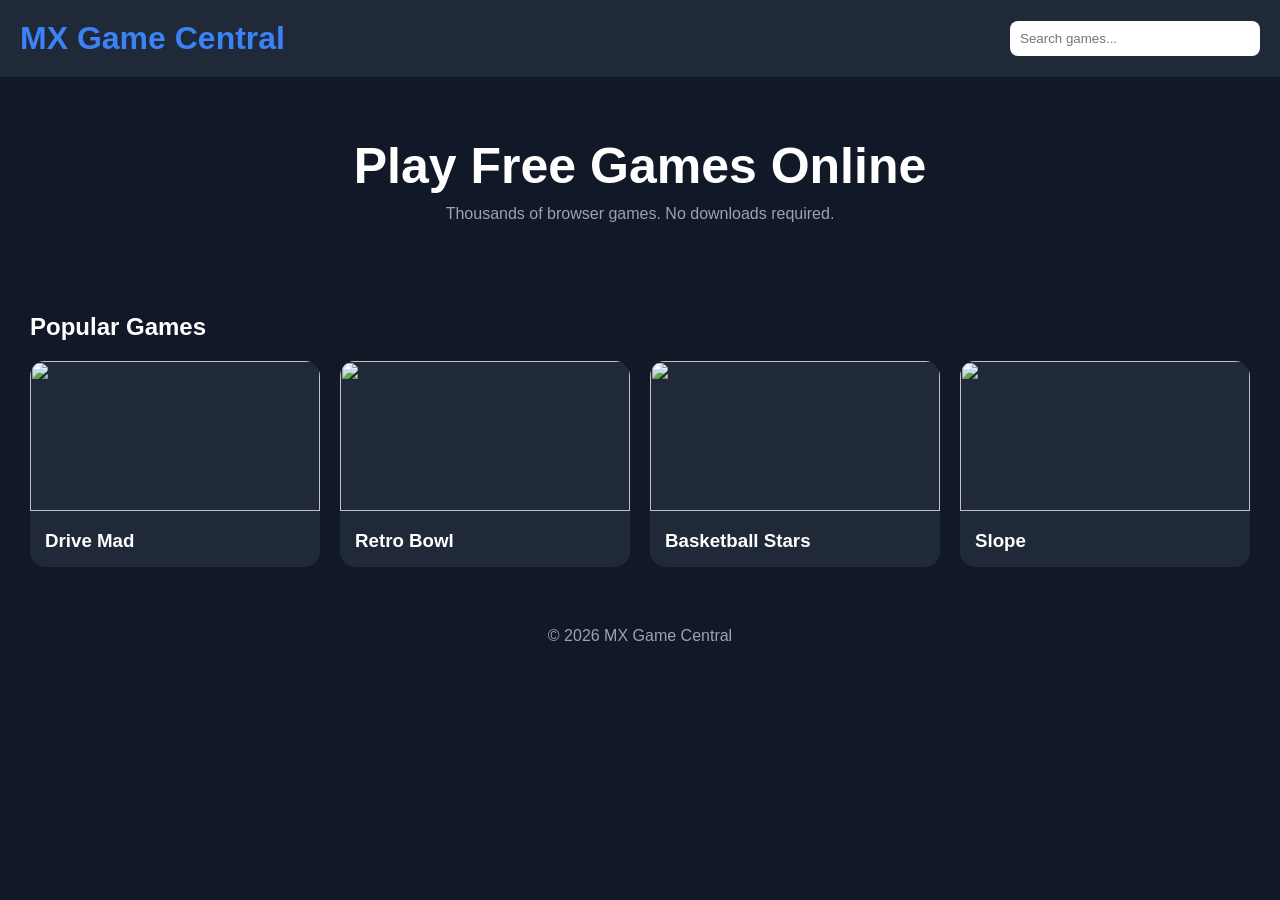
==== index.html @ 9d0a4838 "Create index.html" ====
<!DOCTYPE html>
<html lang="en">
<head>
<meta charset="UTF-8">
<meta name="viewport" content="width=device-width, initial-scale=1.0">
<title>MX Game Central</title>

<style>
*{
    margin:0;
    padding:0;
    box-sizing:border-box;
    font-family:Arial, sans-serif;
}

body{
    background:#111827;
    color:white;
}

header{
    background:#1f2937;
    padding:20px;
    display:flex;
    justify-content:space-between;
    align-items:center;
}

.logo{
    font-size:32px;
    font-weight:bold;
    color:#3b82f6;
}

.search{
    padding:10px;
    width:250px;
    border:none;
    border-radius:8px;
}

.hero{
    text-align:center;
    padding:60px 20px;
}

.hero h1{
    font-size:50px;
    margin-bottom:10px;
}

.hero p{
    color:#9ca3af;
}

.games{
    padding:30px;
}

.games h2{
    margin-bottom:20px;
}

.grid{
    display:grid;
    grid-template-columns:repeat(auto-fit,minmax(220px,1fr));
    gap:20px;
}

.card{
    background:#1f2937;
    border-radius:15px;
    overflow:hidden;
    transition:.3s;
    cursor:pointer;
}

.card:hover{
    transform:translateY(-8px);
}

.card img{
    width:100%;
    height:150px;
    object-fit:cover;
}

.card h3{
    padding:15px;
}

footer{
    text-align:center;
    padding:30px;
    color:#9ca3af;
}
</style>
</head>

<body>

<header>
    <div class="logo">MX Game Central</div>
    <input class="search" type="text" placeholder="Search games...">
</header>

<section class="hero">
    <h1>Play Free Games Online</h1>
    <p>Thousands of browser games. No downloads required.</p>
</section>

<section class="games">
    <h2>Popular Games</h2>

    <div class="grid">

        <div class="card">
            <img src="https://picsum.photos/400/250?1">
            <h3>Drive Mad</h3>
        </div>

        <div class="card">
            <img src="https://picsum.photos/400/250?2">
            <h3>Retro Bowl</h3>
        </div>

        <div class="card">
            <img src="https://picsum.photos/400/250?3">
            <h3>Basketball Stars</h3>
        </div>

        <div class="card">
            <img src="https://picsum.photos/400/250?4">
            <h3>Slope</h3>
        </div>

    </div>
</section>

<footer>
    © 2026 MX Game Central
</footer>

</body>
</html>
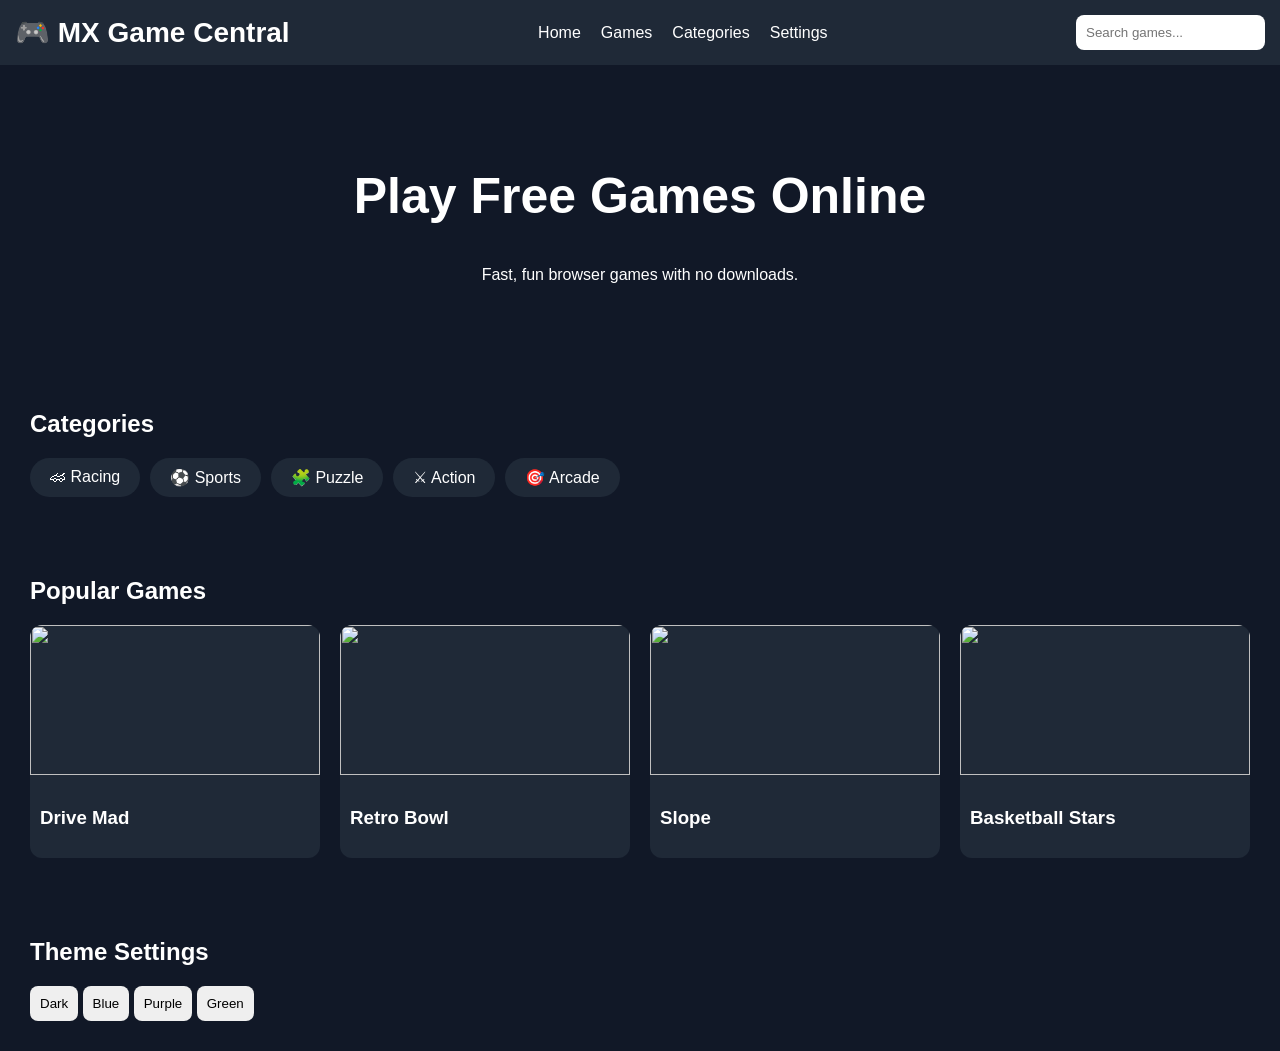
==== commit 043ee0fd: "Update index.html" ====
--- a/index.html
+++ b/index.html
@@ -6,140 +6,262 @@
 <title>MX Game Central</title>
 
 <style>
-*{
-    margin:0;
-    padding:0;
-    box-sizing:border-box;
-    font-family:Arial, sans-serif;
+:root{
+  --bg:#111827;
+  --card:#1f2937;
+  --accent:#3b82f6;
+  --text:white;
 }
 
 body{
-    background:#111827;
-    color:white;
-}
-
-header{
-    background:#1f2937;
-    padding:20px;
-    display:flex;
-    justify-content:space-between;
-    align-items:center;
+  margin:0;
+  font-family:Arial,sans-serif;
+  background:var(--bg);
+  color:var(--text);
+}
+
+nav{
+  display:flex;
+  justify-content:space-between;
+  align-items:center;
+  background:var(--card);
+  padding:15px;
+  position:sticky;
+  top:0;
 }
 
 .logo{
-    font-size:32px;
-    font-weight:bold;
-    color:#3b82f6;
+  font-size:28px;
+  font-weight:bold;
+}
+
+.menu{
+  display:flex;
+  gap:20px;
+}
+
+.menu a{
+  color:white;
+  text-decoration:none;
 }
 
 .search{
-    padding:10px;
-    width:250px;
-    border:none;
-    border-radius:8px;
+  padding:10px;
+  border:none;
+  border-radius:8px;
 }
 
 .hero{
-    text-align:center;
-    padding:60px 20px;
+  text-align:center;
+  padding:60px 20px;
 }
 
 .hero h1{
-    font-size:50px;
-    margin-bottom:10px;
-}
-
-.hero p{
-    color:#9ca3af;
-}
-
-.games{
-    padding:30px;
-}
-
-.games h2{
-    margin-bottom:20px;
+  font-size:50px;
+}
+
+.section{
+  padding:30px;
 }
 
 .grid{
-    display:grid;
-    grid-template-columns:repeat(auto-fit,minmax(220px,1fr));
-    gap:20px;
+  display:grid;
+  grid-template-columns:repeat(auto-fit,minmax(220px,1fr));
+  gap:20px;
 }
 
 .card{
-    background:#1f2937;
-    border-radius:15px;
-    overflow:hidden;
-    transition:.3s;
-    cursor:pointer;
+  background:var(--card);
+  border-radius:12px;
+  overflow:hidden;
+  transition:.3s;
 }
 
 .card:hover{
-    transform:translateY(-8px);
+  transform:translateY(-5px);
 }
 
 .card img{
-    width:100%;
-    height:150px;
-    object-fit:cover;
+  width:100%;
+  height:150px;
+  object-fit:cover;
 }
 
 .card h3{
-    padding:15px;
-}
-
-footer{
-    text-align:center;
-    padding:30px;
-    color:#9ca3af;
+  padding:10px;
+}
+
+.categories{
+  display:flex;
+  flex-wrap:wrap;
+  gap:10px;
+}
+
+.category{
+  background:var(--card);
+  padding:10px 20px;
+  border-radius:999px;
+}
+
+.settings{
+  margin-top:20px;
+}
+
+button{
+  padding:10px;
+  border:none;
+  border-radius:8px;
+  cursor:pointer;
+}
+
+.mobile{
+  display:none;
+}
+
+@media(max-width:768px){
+  .menu{
+    display:none;
+  }
+  .mobile{
+    display:block;
+  }
 }
 </style>
 </head>
-
 <body>
 
-<header>
-    <div class="logo">MX Game Central</div>
-    <input class="search" type="text" placeholder="Search games...">
-</header>
+<nav>
+  <div class="logo">🎮 MX Game Central</div>
+
+  <div class="menu">
+    <a href="#">Home</a>
+    <a href="#">Games</a>
+    <a href="#">Categories</a>
+    <a href="#">Settings</a>
+  </div>
+
+  <input class="search" id="searchBar" placeholder="Search games...">
+
+  <div class="mobile">☰</div>
+</nav>
 
 <section class="hero">
-    <h1>Play Free Games Online</h1>
-    <p>Thousands of browser games. No downloads required.</p>
-</section>
-
-<section class="games">
-    <h2>Popular Games</h2>
-
-    <div class="grid">
-
-        <div class="card">
-            <img src="https://picsum.photos/400/250?1">
-            <h3>Drive Mad</h3>
-        </div>
-
-        <div class="card">
-            <img src="https://picsum.photos/400/250?2">
-            <h3>Retro Bowl</h3>
-        </div>
-
-        <div class="card">
-            <img src="https://picsum.photos/400/250?3">
-            <h3>Basketball Stars</h3>
-        </div>
-
-        <div class="card">
-            <img src="https://picsum.photos/400/250?4">
-            <h3>Slope</h3>
-        </div>
-
-    </div>
-</section>
-
-<footer>
-    © 2026 MX Game Central
-</footer>
+  <h1>Play Free Games Online</h1>
+  <p>Fast, fun browser games with no downloads.</p>
+</section>
+
+<section class="section">
+  <h2>Categories</h2>
+
+  <div class="categories">
+    <div class="category">🏎 Racing</div>
+    <div class="category">⚽ Sports</div>
+    <div class="category">🧩 Puzzle</div>
+    <div class="category">⚔ Action</div>
+    <div class="category">🎯 Arcade</div>
+  </div>
+</section>
+
+<section class="section">
+  <h2>Popular Games</h2>
+
+  <div class="grid" id="gameGrid">
+
+    <div class="card">
+      <img src="https://picsum.photos/400/250?1">
+      <h3>Drive Mad</h3>
+    </div>
+
+    <div class="card">
+      <img src="https://picsum.photos/400/250?2">
+      <h3>Retro Bowl</h3>
+    </div>
+
+    <div class="card">
+      <img src="https://picsum.photos/400/250?3">
+      <h3>Slope</h3>
+    </div>
+
+    <div class="card">
+      <img src="https://picsum.photos/400/250?4">
+      <h3>Basketball Stars</h3>
+    </div>
+
+  </div>
+
+  <p id="noResults" style="display:none;">
+    No games found.
+  </p>
+</section>
+
+<section class="section">
+  <h2>Theme Settings</h2>
+
+  <div class="settings">
+    <button onclick="setTheme('dark')">Dark</button>
+    <button onclick="setTheme('blue')">Blue</button>
+    <button onclick="setTheme('purple')">Purple</button>
+    <button onclick="setTheme('green')">Green</button>
+  </div>
+</section>
+
+<script>
+const searchBar=document.getElementById("searchBar");
+const noResults=document.getElementById("noResults");
+
+searchBar.addEventListener("keyup",()=>{
+ const search=searchBar.value.toLowerCase();
+ const cards=document.querySelectorAll(".card");
+
+ let visible=0;
+
+ cards.forEach(card=>{
+  const title=card.querySelector("h3").textContent.toLowerCase();
+
+  if(title.includes(search)){
+   card.style.display="block";
+   visible++;
+  }else{
+   card.style.display="none";
+  }
+ });
+
+ noResults.style.display=visible===0?"block":"none";
+});
+
+function setTheme(theme){
+
+ if(theme==="dark"){
+  document.documentElement.style.setProperty('--bg','#111827');
+  document.documentElement.style.setProperty('--card','#1f2937');
+ }
+
+ if(theme==="blue"){
+  document.documentElement.style.setProperty('--bg','#0f172a');
+  document.documentElement.style.setProperty('--card','#2563eb');
+ }
+
+ if(theme==="purple"){
+  document.documentElement.style.setProperty('--bg','#2e1065');
+  document.documentElement.style.setProperty('--card','#7c3aed');
+ }
+
+ if(theme==="green"){
+  document.documentElement.style.setProperty('--bg','#052e16');
+  document.documentElement.style.setProperty('--card','#16a34a');
+ }
+
+ localStorage.setItem("theme",theme);
+}
+
+window.onload=()=>{
+ const theme=localStorage.getItem("theme");
+
+ if(theme){
+  setTheme(theme);
+ }
+};
+</script>
 
 </body>
 </html>
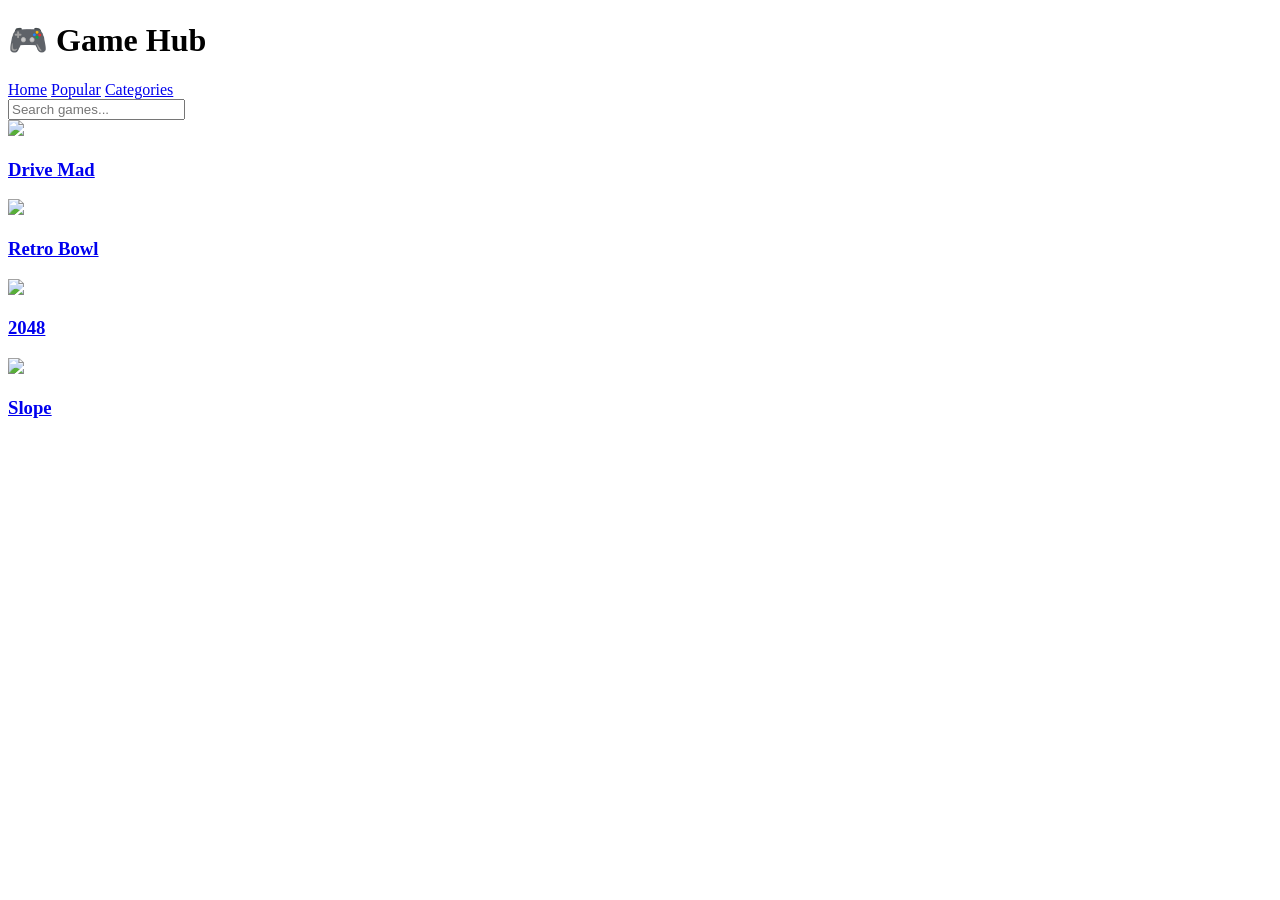
==== commit bb686c05: "Update index.html" ====
--- a/index.html
+++ b/index.html
@@ -1,267 +1,51 @@
 <!DOCTYPE html>
 <html lang="en">
 <head>
-<meta charset="UTF-8">
-<meta name="viewport" content="width=device-width, initial-scale=1.0">
-<title>MX Game Central</title>
-
-<style>
-:root{
-  --bg:#111827;
-  --card:#1f2937;
-  --accent:#3b82f6;
-  --text:white;
-}
-
-body{
-  margin:0;
-  font-family:Arial,sans-serif;
-  background:var(--bg);
-  color:var(--text);
-}
-
-nav{
-  display:flex;
-  justify-content:space-between;
-  align-items:center;
-  background:var(--card);
-  padding:15px;
-  position:sticky;
-  top:0;
-}
-
-.logo{
-  font-size:28px;
-  font-weight:bold;
-}
-
-.menu{
-  display:flex;
-  gap:20px;
-}
-
-.menu a{
-  color:white;
-  text-decoration:none;
-}
-
-.search{
-  padding:10px;
-  border:none;
-  border-radius:8px;
-}
-
-.hero{
-  text-align:center;
-  padding:60px 20px;
-}
-
-.hero h1{
-  font-size:50px;
-}
-
-.section{
-  padding:30px;
-}
-
-.grid{
-  display:grid;
-  grid-template-columns:repeat(auto-fit,minmax(220px,1fr));
-  gap:20px;
-}
-
-.card{
-  background:var(--card);
-  border-radius:12px;
-  overflow:hidden;
-  transition:.3s;
-}
-
-.card:hover{
-  transform:translateY(-5px);
-}
-
-.card img{
-  width:100%;
-  height:150px;
-  object-fit:cover;
-}
-
-.card h3{
-  padding:10px;
-}
-
-.categories{
-  display:flex;
-  flex-wrap:wrap;
-  gap:10px;
-}
-
-.category{
-  background:var(--card);
-  padding:10px 20px;
-  border-radius:999px;
-}
-
-.settings{
-  margin-top:20px;
-}
-
-button{
-  padding:10px;
-  border:none;
-  border-radius:8px;
-  cursor:pointer;
-}
-
-.mobile{
-  display:none;
-}
-
-@media(max-width:768px){
-  .menu{
-    display:none;
-  }
-  .mobile{
-    display:block;
-  }
-}
-</style>
+  <meta charset="UTF-8">
+  <meta name="viewport" content="width=device-width, initial-scale=1.0">
+  <title>Game Hub</title>
+  <link rel="stylesheet" href="styles.css">
 </head>
 <body>
 
-<nav>
-  <div class="logo">🎮 MX Game Central</div>
+<header>
+  <h1>🎮 Game Hub</h1>
 
-  <div class="menu">
+  <nav>
     <a href="#">Home</a>
-    <a href="#">Games</a>
+    <a href="#">Popular</a>
     <a href="#">Categories</a>
-    <a href="#">Settings</a>
-  </div>
+  </nav>
 
-  <input class="search" id="searchBar" placeholder="Search games...">
+  <input type="text" id="search" placeholder="Search games...">
+</header>
 
-  <div class="mobile">☰</div>
-</nav>
+<main>
+  <div class="grid">
 
-<section class="hero">
-  <h1>Play Free Games Online</h1>
-  <p>Fast, fun browser games with no downloads.</p>
-</section>
-
-<section class="section">
-  <h2>Categories</h2>
-
-  <div class="categories">
-    <div class="category">🏎 Racing</div>
-    <div class="category">⚽ Sports</div>
-    <div class="category">🧩 Puzzle</div>
-    <div class="category">⚔ Action</div>
-    <div class="category">🎯 Arcade</div>
-  </div>
-</section>
-
-<section class="section">
-  <h2>Popular Games</h2>
-
-  <div class="grid" id="gameGrid">
-
-    <div class="card">
+    <a class="card" href="games/game.html?name=Drive%20Mad">
       <img src="https://picsum.photos/400/250?1">
       <h3>Drive Mad</h3>
-    </div>
+    </a>
 
-    <div class="card">
+    <a class="card" href="games/game.html?name=Retro%20Bowl">
       <img src="https://picsum.photos/400/250?2">
       <h3>Retro Bowl</h3>
-    </div>
+    </a>
 
-    <div class="card">
+    <a class="card" href="games/game.html?name=2048">
       <img src="https://picsum.photos/400/250?3">
+      <h3>2048</h3>
+    </a>
+
+    <a class="card" href="games/game.html?name=Slope">
+      <img src="https://picsum.photos/400/250?4">
       <h3>Slope</h3>
-    </div>
-
-    <div class="card">
-      <img src="https://picsum.photos/400/250?4">
-      <h3>Basketball Stars</h3>
-    </div>
+    </a>
 
   </div>
+</main>
 
-  <p id="noResults" style="display:none;">
-    No games found.
-  </p>
-</section>
-
-<section class="section">
-  <h2>Theme Settings</h2>
-
-  <div class="settings">
-    <button onclick="setTheme('dark')">Dark</button>
-    <button onclick="setTheme('blue')">Blue</button>
-    <button onclick="setTheme('purple')">Purple</button>
-    <button onclick="setTheme('green')">Green</button>
-  </div>
-</section>
-
-<script>
-const searchBar=document.getElementById("searchBar");
-const noResults=document.getElementById("noResults");
-
-searchBar.addEventListener("keyup",()=>{
- const search=searchBar.value.toLowerCase();
- const cards=document.querySelectorAll(".card");
-
- let visible=0;
-
- cards.forEach(card=>{
-  const title=card.querySelector("h3").textContent.toLowerCase();
-
-  if(title.includes(search)){
-   card.style.display="block";
-   visible++;
-  }else{
-   card.style.display="none";
-  }
- });
-
- noResults.style.display=visible===0?"block":"none";
-});
-
-function setTheme(theme){
-
- if(theme==="dark"){
-  document.documentElement.style.setProperty('--bg','#111827');
-  document.documentElement.style.setProperty('--card','#1f2937');
- }
-
- if(theme==="blue"){
-  document.documentElement.style.setProperty('--bg','#0f172a');
-  document.documentElement.style.setProperty('--card','#2563eb');
- }
-
- if(theme==="purple"){
-  document.documentElement.style.setProperty('--bg','#2e1065');
-  document.documentElement.style.setProperty('--card','#7c3aed');
- }
-
- if(theme==="green"){
-  document.documentElement.style.setProperty('--bg','#052e16');
-  document.documentElement.style.setProperty('--card','#16a34a');
- }
-
- localStorage.setItem("theme",theme);
-}
-
-window.onload=()=>{
- const theme=localStorage.getItem("theme");
-
- if(theme){
-  setTheme(theme);
- }
-};
-</script>
-
+<script src="script.js"></script>
 </body>
 </html>
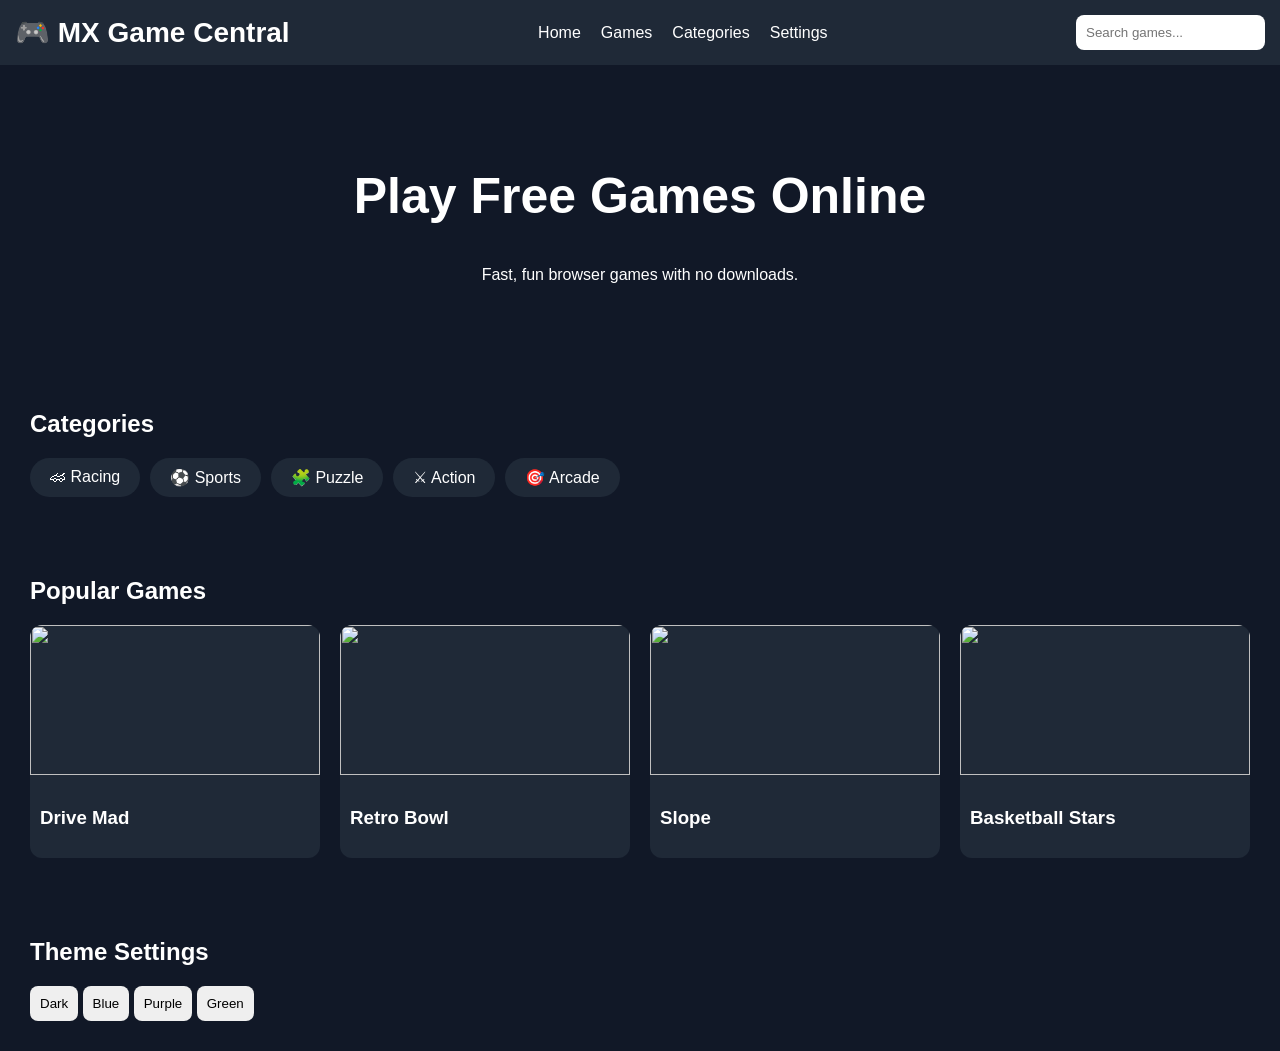
==== commit 52354420: "Update index.html" ====
--- a/index.html
+++ b/index.html
@@ -1,51 +1,267 @@
 <!DOCTYPE html>
 <html lang="en">
 <head>
-  <meta charset="UTF-8">
-  <meta name="viewport" content="width=device-width, initial-scale=1.0">
-  <title>Game Hub</title>
-  <link rel="stylesheet" href="styles.css">
+<meta charset="UTF-8">
+<meta name="viewport" content="width=device-width, initial-scale=1.0">
+<title>MX Game Central</title>
+
+<style>
+:root{
+  --bg:#111827;
+  --card:#1f2937;
+  --accent:#3b82f6;
+  --text:white;
+}
+
+body{
+  margin:0;
+  font-family:Arial,sans-serif;
+  background:var(--bg);
+  color:var(--text);
+}
+
+nav{
+  display:flex;
+  justify-content:space-between;
+  align-items:center;
+  background:var(--card);
+  padding:15px;
+  position:sticky;
+  top:0;
+}
+
+.logo{
+  font-size:28px;
+  font-weight:bold;
+}
+
+.menu{
+  display:flex;
+  gap:20px;
+}
+
+.menu a{
+  color:white;
+  text-decoration:none;
+}
+
+.search{
+  padding:10px;
+  border:none;
+  border-radius:8px;
+}
+
+.hero{
+  text-align:center;
+  padding:60px 20px;
+}
+
+.hero h1{
+  font-size:50px;
+}
+
+.section{
+  padding:30px;
+}
+
+.grid{
+  display:grid;
+  grid-template-columns:repeat(auto-fit,minmax(220px,1fr));
+  gap:20px;
+}
+
+.card{
+  background:var(--card);
+  border-radius:12px;
+  overflow:hidden;
+  transition:.3s;
+}
+
+.card:hover{
+  transform:translateY(-5px);
+}
+
+.card img{
+  width:100%;
+  height:150px;
+  object-fit:cover;
+}
+
+.card h3{
+  padding:10px;
+}
+
+.categories{
+  display:flex;
+  flex-wrap:wrap;
+  gap:10px;
+}
+
+.category{
+  background:var(--card);
+  padding:10px 20px;
+  border-radius:999px;
+}
+
+.settings{
+  margin-top:20px;
+}
+
+button{
+  padding:10px;
+  border:none;
+  border-radius:8px;
+  cursor:pointer;
+}
+
+.mobile{
+  display:none;
+}
+
+@media(max-width:768px){
+  .menu{
+    display:none;
+  }
+  .mobile{
+    display:block;
+  }
+}
+</style>
 </head>
 <body>
 
-<header>
-  <h1>🎮 Game Hub</h1>
-
-  <nav>
+<nav>
+  <div class="logo">🎮 MX Game Central</div>
+
+  <div class="menu">
     <a href="#">Home</a>
-    <a href="#">Popular</a>
+    <a href="#">Games</a>
     <a href="#">Categories</a>
-  </nav>
-
-  <input type="text" id="search" placeholder="Search games...">
-</header>
-
-<main>
-  <div class="grid">
-
-    <a class="card" href="games/game.html?name=Drive%20Mad">
+    <a href="#">Settings</a>
+  </div>
+
+  <input class="search" id="searchBar" placeholder="Search games...">
+
+  <div class="mobile">☰</div>
+</nav>
+
+<section class="hero">
+  <h1>Play Free Games Online</h1>
+  <p>Fast, fun browser games with no downloads.</p>
+</section>
+
+<section class="section">
+  <h2>Categories</h2>
+
+  <div class="categories">
+    <div class="category">🏎 Racing</div>
+    <div class="category">⚽ Sports</div>
+    <div class="category">🧩 Puzzle</div>
+    <div class="category">⚔ Action</div>
+    <div class="category">🎯 Arcade</div>
+  </div>
+</section>
+
+<section class="section">
+  <h2>Popular Games</h2>
+
+  <div class="grid" id="gameGrid">
+
+    <div class="card">
       <img src="https://picsum.photos/400/250?1">
       <h3>Drive Mad</h3>
-    </a>
-
-    <a class="card" href="games/game.html?name=Retro%20Bowl">
+    </div>
+
+    <div class="card">
       <img src="https://picsum.photos/400/250?2">
       <h3>Retro Bowl</h3>
-    </a>
-
-    <a class="card" href="games/game.html?name=2048">
+    </div>
+
+    <div class="card">
       <img src="https://picsum.photos/400/250?3">
-      <h3>2048</h3>
-    </a>
-
-    <a class="card" href="games/game.html?name=Slope">
+      <h3>Slope</h3>
+    </div>
+
+    <div class="card">
       <img src="https://picsum.photos/400/250?4">
-      <h3>Slope</h3>
-    </a>
-
-  </div>
-</main>
-
-<script src="script.js"></script>
+      <h3>Basketball Stars</h3>
+    </div>
+
+  </div>
+
+  <p id="noResults" style="display:none;">
+    No games found.
+  </p>
+</section>
+
+<section class="section">
+  <h2>Theme Settings</h2>
+
+  <div class="settings">
+    <button onclick="setTheme('dark')">Dark</button>
+    <button onclick="setTheme('blue')">Blue</button>
+    <button onclick="setTheme('purple')">Purple</button>
+    <button onclick="setTheme('green')">Green</button>
+  </div>
+</section>
+
+<script>
+const searchBar=document.getElementById("searchBar");
+const noResults=document.getElementById("noResults");
+
+searchBar.addEventListener("keyup",()=>{
+ const search=searchBar.value.toLowerCase();
+ const cards=document.querySelectorAll(".card");
+
+ let visible=0;
+
+ cards.forEach(card=>{
+  const title=card.querySelector("h3").textContent.toLowerCase();
+
+  if(title.includes(search)){
+   card.style.display="block";
+   visible++;
+  }else{
+   card.style.display="none";
+  }
+ });
+
+ noResults.style.display=visible===0?"block":"none";
+});
+
+function setTheme(theme){
+
+ if(theme==="dark"){
+  document.documentElement.style.setProperty('--bg','#111827');
+  document.documentElement.style.setProperty('--card','#1f2937');
+ }
+
+ if(theme==="blue"){
+  document.documentElement.style.setProperty('--bg','#0f172a');
+  document.documentElement.style.setProperty('--card','#2563eb');
+ }
+
+ if(theme==="purple"){
+  document.documentElement.style.setProperty('--bg','#2e1065');
+  document.documentElement.style.setProperty('--card','#7c3aed');
+ }
+
+ if(theme==="green"){
+  document.documentElement.style.setProperty('--bg','#052e16');
+  document.documentElement.style.setProperty('--card','#16a34a');
+ }
+
+ localStorage.setItem("theme",theme);
+}
+
+window.onload=()=>{
+ const theme=localStorage.getItem("theme");
+
+ if(theme){
+  setTheme(theme);
+ }
+};
+</script>
+
 </body>
 </html>
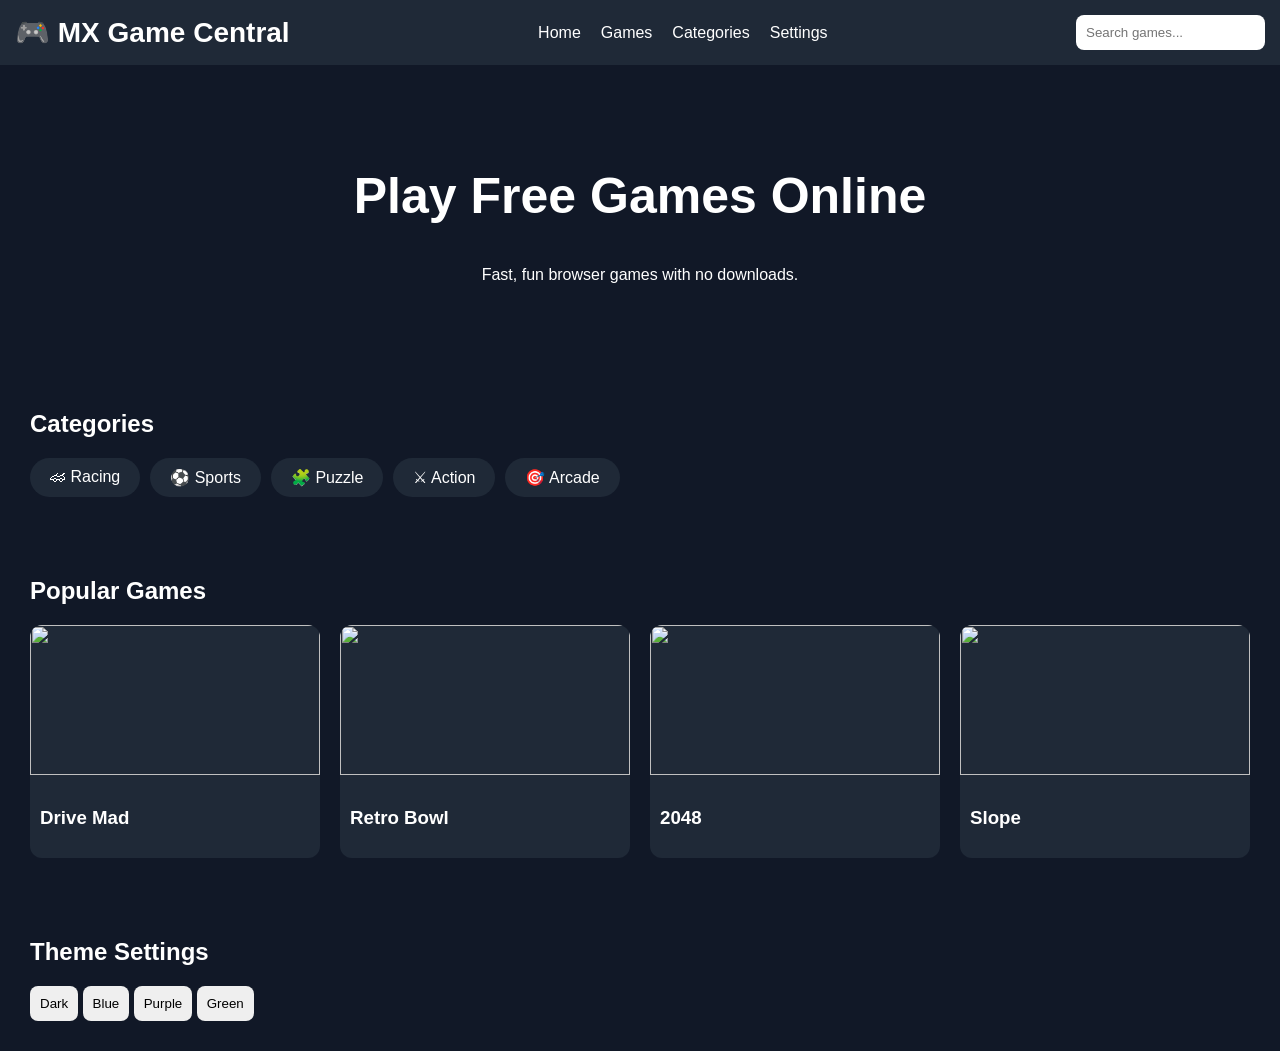
==== commit 3cd351d7: "Update index.html" ====
--- a/index.html
+++ b/index.html
@@ -167,25 +167,25 @@
 
   <div class="grid" id="gameGrid">
 
-    <div class="card">
-      <img src="https://picsum.photos/400/250?1">
-      <h3>Drive Mad</h3>
-    </div>
-
-    <div class="card">
-      <img src="https://picsum.photos/400/250?2">
-      <h3>Retro Bowl</h3>
-    </div>
-
-    <div class="card">
-      <img src="https://picsum.photos/400/250?3">
-      <h3>Slope</h3>
-    </div>
-
-    <div class="card">
-      <img src="https://picsum.photos/400/250?4">
-      <h3>Basketball Stars</h3>
-    </div>
+   <div class="card" onclick="openGame('Drive Mad')">
+  <img src="https://img.poki-cdn.com/cdn-cgi/image/width=200,height=200,fit=cover,g=auto/drive-mad.png">
+  <h3>Drive Mad</h3>
+</div>
+
+<div class="card" onclick="openGame('Retro Bowl')">
+  <img src="https://img.poki-cdn.com/cdn-cgi/image/width=200,height=200,fit=cover,g=auto/retro-bowl.png">
+  <h3>Retro Bowl</h3>
+</div>
+
+<div class="card" onclick="openGame('2048')">
+  <img src="https://upload.wikimedia.org/wikipedia/commons/1/18/2048_logo.svg">
+  <h3>2048</h3>
+</div>
+
+<div class="card" onclick="openGame('Slope')">
+  <img src="https://img.poki-cdn.com/cdn-cgi/image/width=200,height=200,fit=cover,g=auto/slope.png">
+  <h3>Slope</h3>
+</div>
 
   </div>
 
